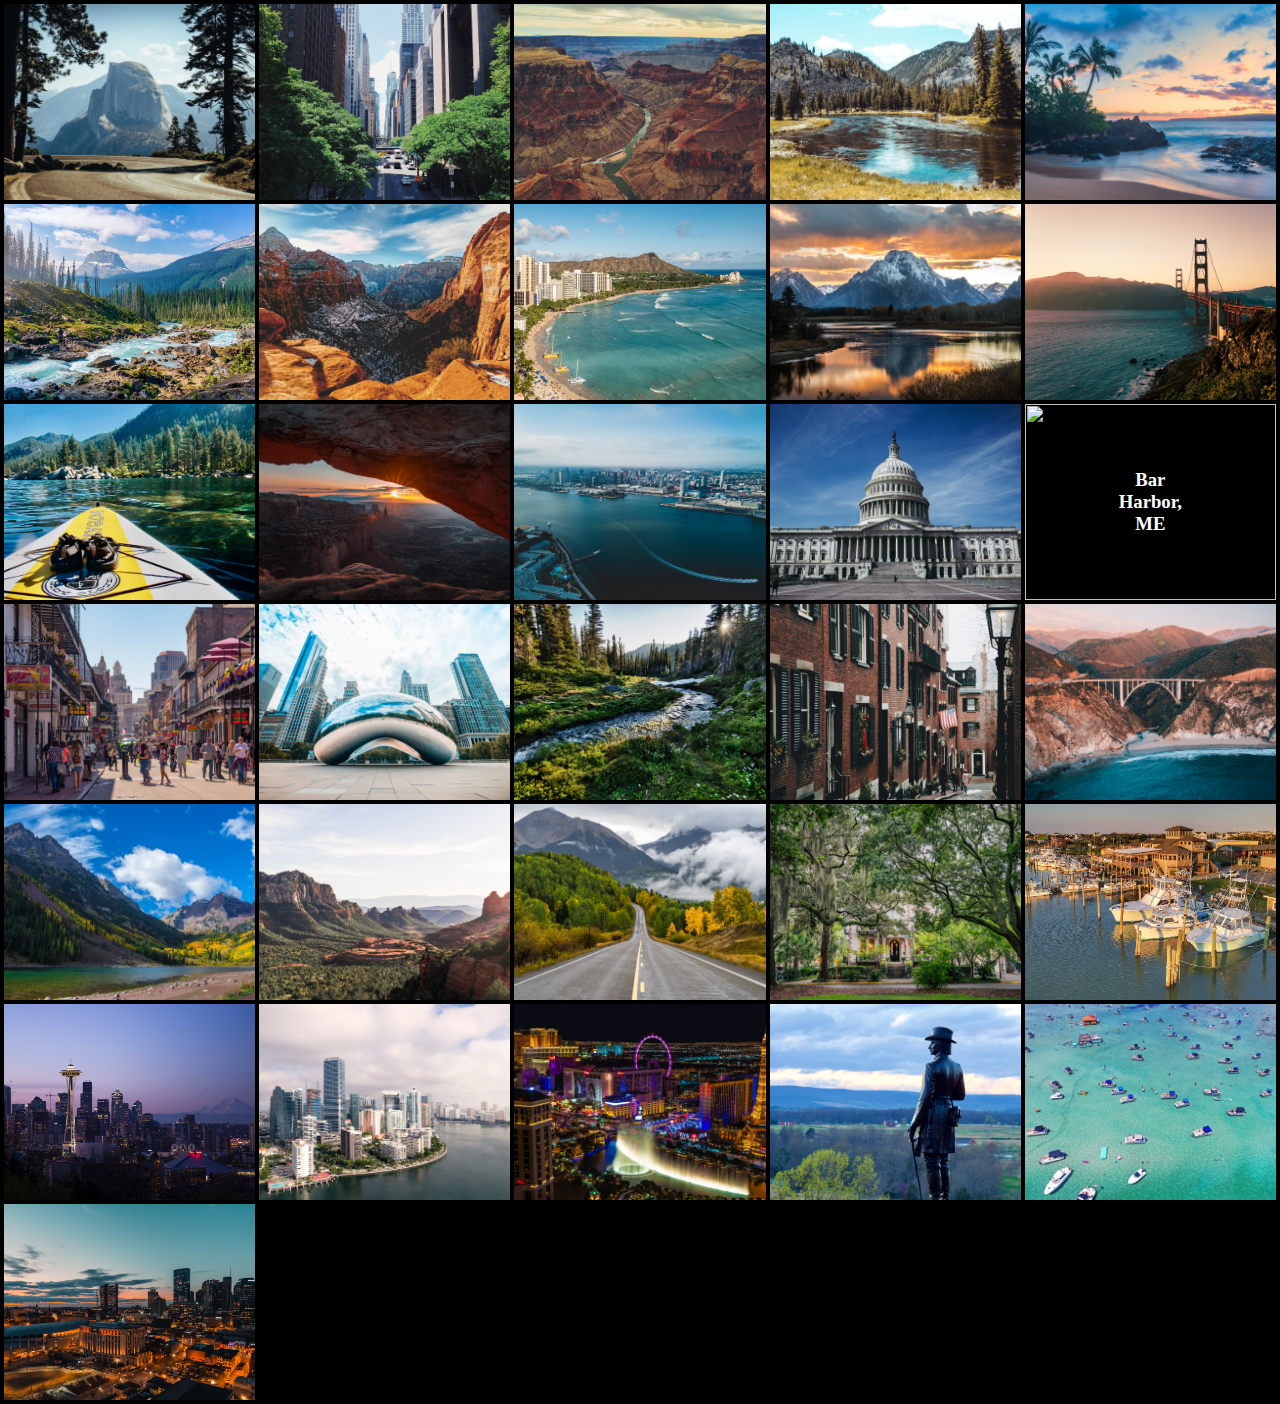
==== about.html @ 040b0622 "created second page to display all locations" ====
<!DOCTYPE html>
<html lang="en">
<head>
    <meta charset="UTF-8">
    <meta http-equiv="X-UA-Compatible" content="IE=edge">
    <meta name="viewport" content="width=device-width, initial-scale=1.0">
    <title>Where To?</title>
    <link rel="stylesheet" href="./css/about.css">
    <link rel="shortcut icon" href="./img/travel.jpg">
    <script type="module" src="./js/about.js"></script>
</head>
<body>
    <div class="container"></div>
</body>
</html>
---- css/about.css ----
* {
    margin: 0;
    padding: 0;
    box-sizing: border-box;
    
}

.container {
    display: flex;
    flex-wrap: wrap;
    border: 2px solid black;
    width: 100vw;
    background: black;
    z-index: -2;
}

.imgContainer {
    position: relative;
    text-align: center;
    color: white;
    width: 20%; 
    height: 200px;
    border: 2px solid black;
    z-index: 1;
}

.locationImg {
    width: 100%;
    height: 100%;
    object-fit: cover;
    object-position: center;
    z-index: 1;
}

.locationImg:hover {
    opacity: .2;
}

.overlay {
    position: absolute;
    top: 50%;
    left: 50%;
    transform: translate(-50%,-50%);
    color: white;
    display: flex;
    flex-direction: column;
    align-items: center;
    gap: 20px;
    text-align: center;
    z-index: -1;
    padding:20px;
    border-radius: 10px;
}

@media(max-width: 1000px) {
    .imgContainer {
        width: 50%; 
    }
}

@media(max-width: 600px) {
    .imgContainer {
        width: 100%; 
    }
}
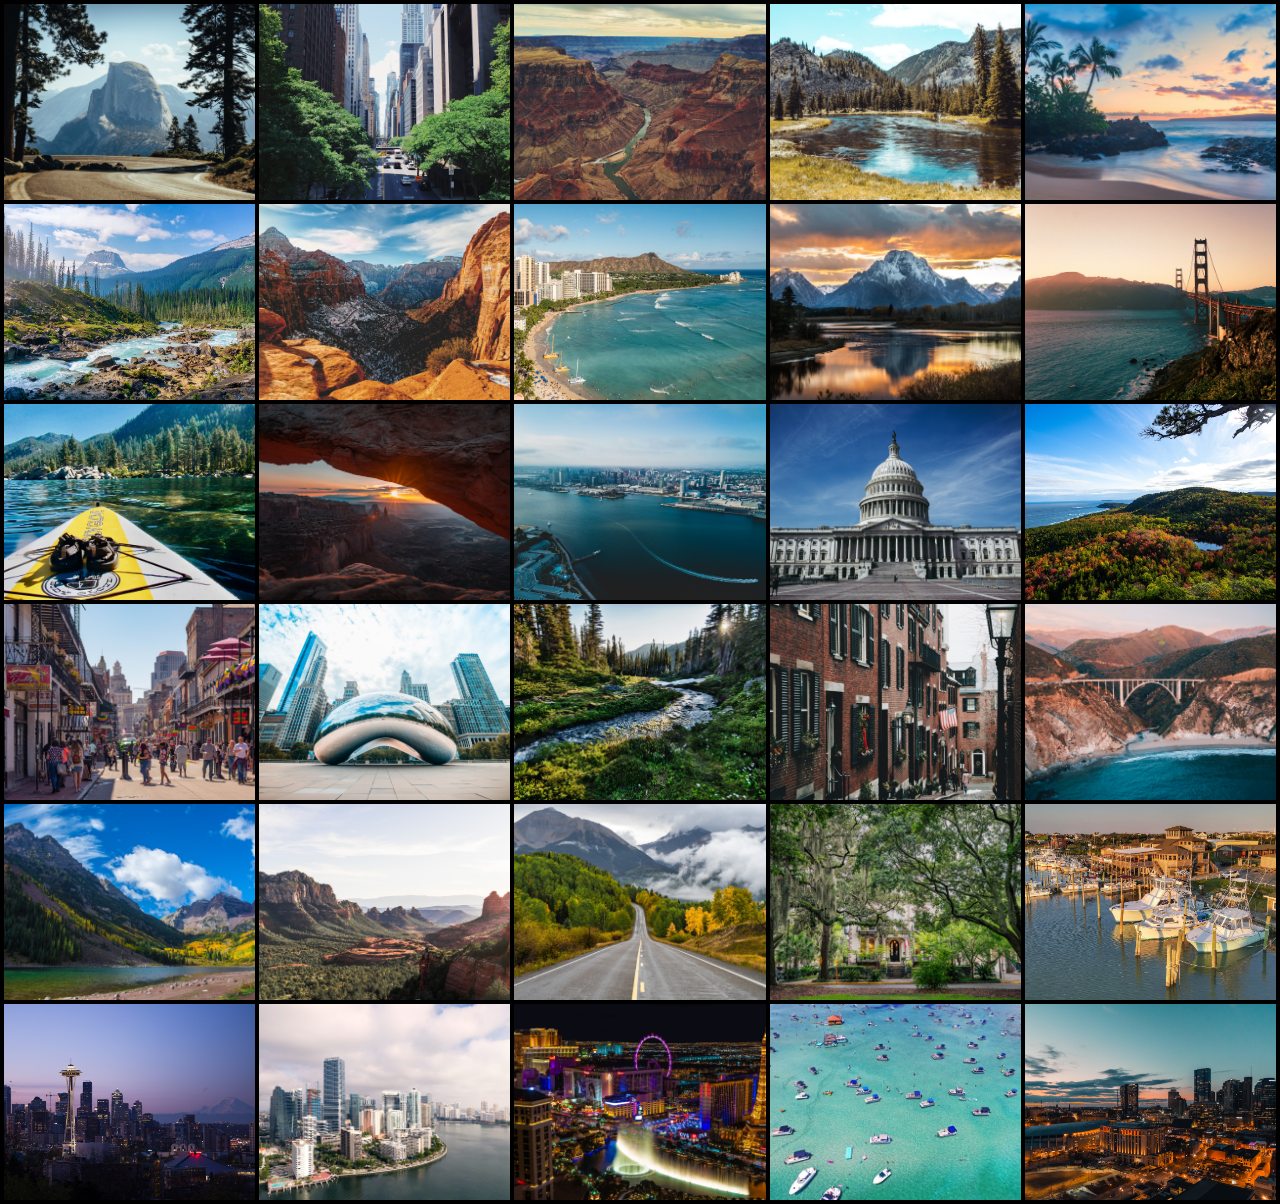
==== commit f9e61b78: "formatted code, added media queries and fixed hamburger menu" ====
--- a/about.html
+++ b/about.html
@@ -1,15 +1,15 @@
 <!DOCTYPE html>
 <html lang="en">
-<head>
-    <meta charset="UTF-8">
-    <meta http-equiv="X-UA-Compatible" content="IE=edge">
-    <meta name="viewport" content="width=device-width, initial-scale=1.0">
+  <head>
+    <meta charset="UTF-8" />
+    <meta http-equiv="X-UA-Compatible" content="IE=edge" />
+    <meta name="viewport" content="width=device-width, initial-scale=1.0" />
     <title>Where To?</title>
-    <link rel="stylesheet" href="./css/about.css">
-    <link rel="shortcut icon" href="./img/travel.jpg">
+    <link rel="stylesheet" href="./css/about.css" />
+    <link rel="shortcut icon" href="./img/travel.jpg" />
     <script type="module" src="./js/about.js"></script>
-</head>
-<body>
+  </head>
+  <body>
     <div class="container"></div>
-</body>
-</html>+  </body>
+</html>
--- a/css/about.css
+++ b/css/about.css
@@ -1,65 +1,64 @@
 * {
-    margin: 0;
-    padding: 0;
-    box-sizing: border-box;
-    
+  margin: 0;
+  padding: 0;
+  box-sizing: border-box;
 }
 
 .container {
-    display: flex;
-    flex-wrap: wrap;
-    border: 2px solid black;
-    width: 100vw;
-    background: black;
-    z-index: -2;
+  display: flex;
+  flex-wrap: wrap;
+  border: 2px solid black;
+  width: 100vw;
+  background: black;
+  z-index: -2;
 }
 
 .imgContainer {
-    position: relative;
-    text-align: center;
-    color: white;
-    width: 20%; 
-    height: 200px;
-    border: 2px solid black;
-    z-index: 1;
+  position: relative;
+  text-align: center;
+  color: white;
+  width: 20%;
+  height: 200px;
+  border: 2px solid black;
+  z-index: 1;
 }
 
 .locationImg {
-    width: 100%;
-    height: 100%;
-    object-fit: cover;
-    object-position: center;
-    z-index: 1;
+  width: 100%;
+  height: 100%;
+  object-fit: cover;
+  object-position: center;
+  z-index: 1;
 }
 
 .locationImg:hover {
-    opacity: .2;
+  opacity: 0.2;
 }
 
 .overlay {
-    position: absolute;
-    top: 50%;
-    left: 50%;
-    transform: translate(-50%,-50%);
-    color: white;
-    display: flex;
-    flex-direction: column;
-    align-items: center;
-    gap: 20px;
-    text-align: center;
-    z-index: -1;
-    padding:20px;
-    border-radius: 10px;
+  position: absolute;
+  top: 50%;
+  left: 50%;
+  transform: translate(-50%, -50%);
+  color: white;
+  display: flex;
+  flex-direction: column;
+  align-items: center;
+  gap: 20px;
+  text-align: center;
+  z-index: -1;
+  padding: 20px;
+  border-radius: 10px;
 }
 
-@media(max-width: 1000px) {
-    .imgContainer {
-        width: 50%; 
-    }
+@media (max-width: 1000px) {
+  .imgContainer {
+    width: 50%;
+  }
 }
 
-@media(max-width: 600px) {
-    .imgContainer {
-        width: 100%; 
-    }
-}+@media (max-width: 600px) {
+  .imgContainer {
+    width: 100%;
+  }
+}
